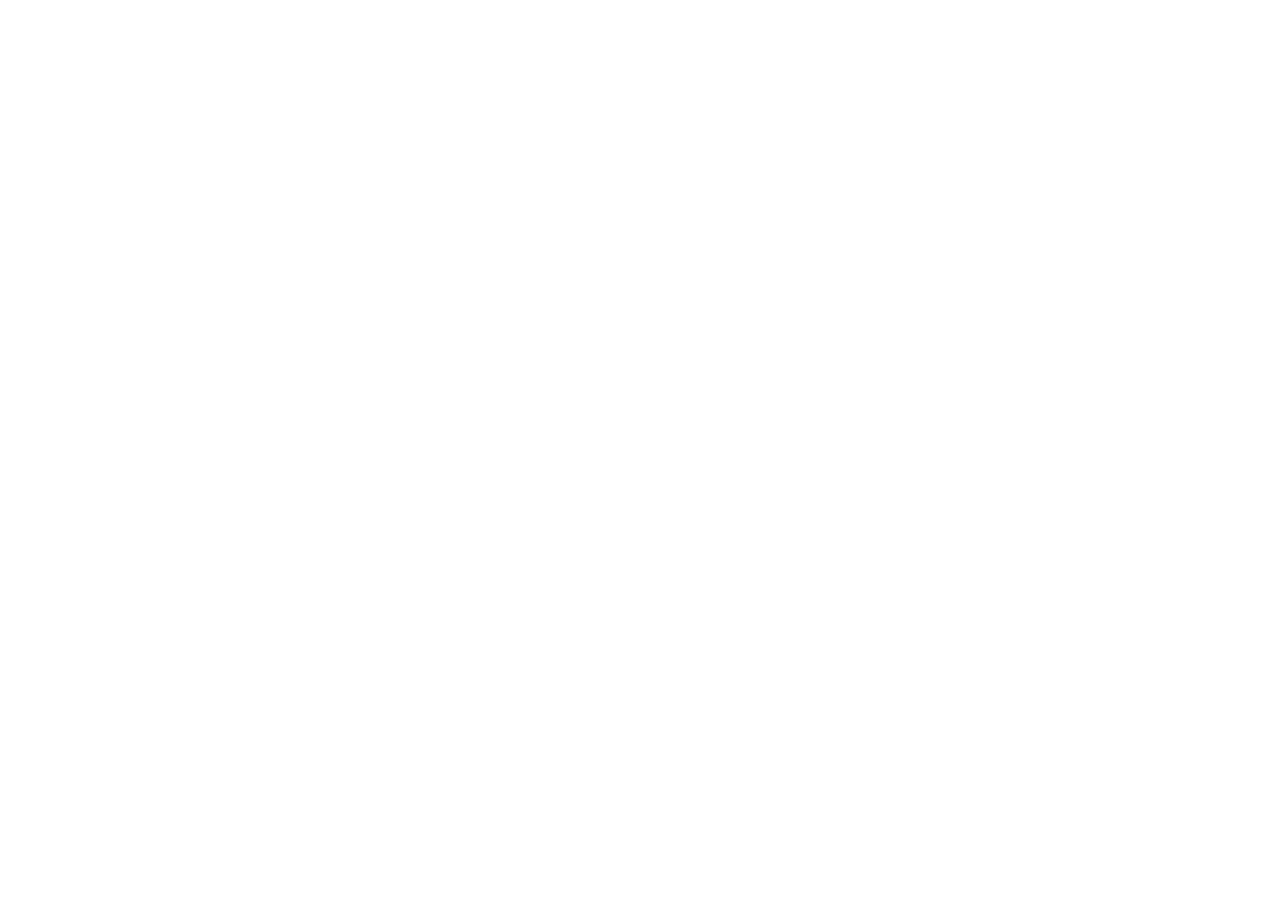
==== index.html @ 5cb9a8c4 "Estrutura das pastas criado." ====
<!DOCTYPE html>
<html lang="pt-br">
<head>
    <meta charset="UTF-8">
    <meta http-equiv="X-UA-Compatible" content="IE=edge">
    <meta name="viewport" content="width=device-width, initial-scale=1.0">
    <title>Projeto Redes Sociais</title>
</head>
<body>
    
</body>
</html>
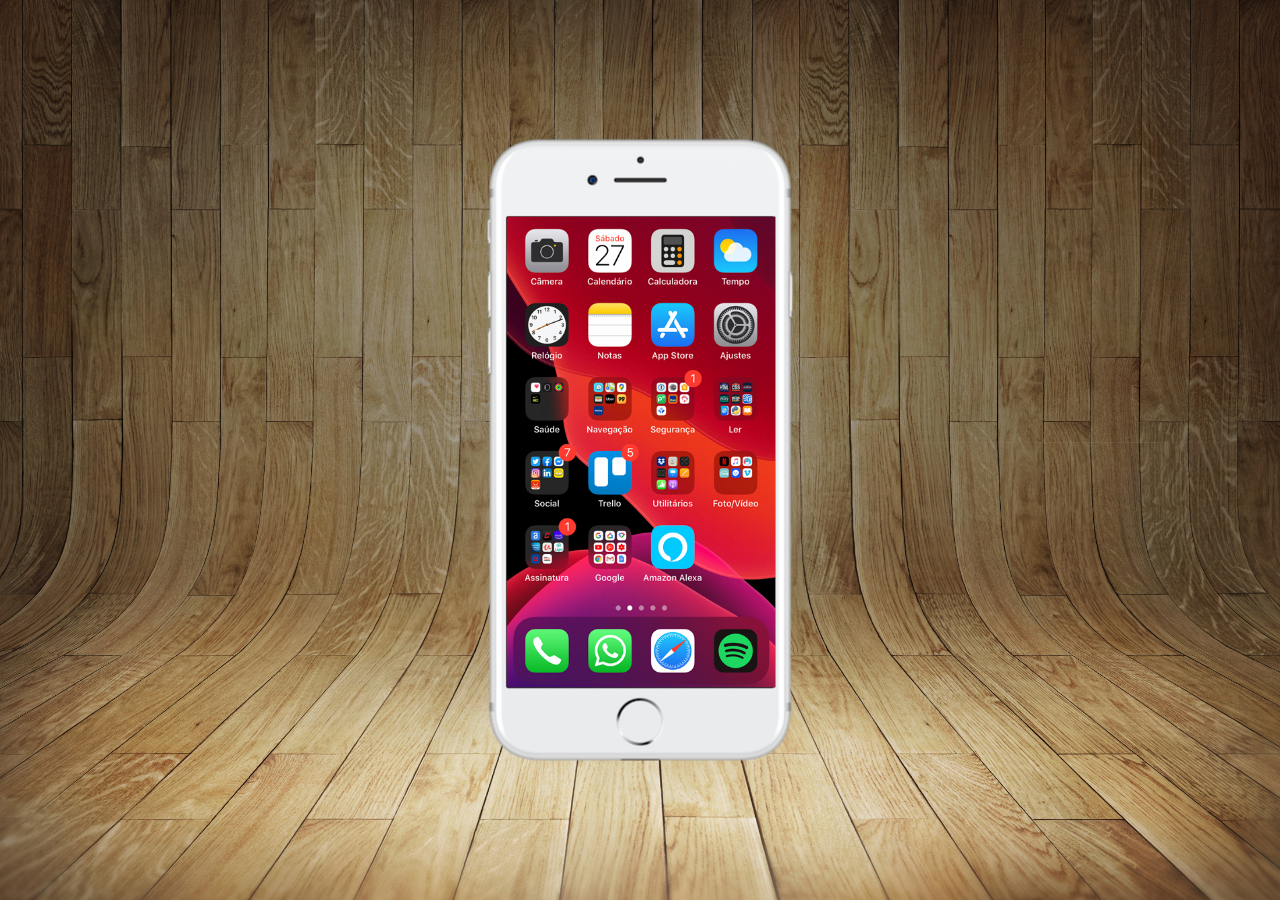
==== commit 909919e3: "Básico da página" ====
--- a/index.html
+++ b/index.html
@@ -4,9 +4,21 @@
     <meta charset="UTF-8">
     <meta http-equiv="X-UA-Compatible" content="IE=edge">
     <meta name="viewport" content="width=device-width, initial-scale=1.0">
+    <link rel="stylesheet" href="./styles/style.css">
+    <link rel="shortcut icon" href="favicon.ico" type="image/x-icon">
     <title>Projeto Redes Sociais</title>
 </head>
 <body>
-    
+    <main>
+        
+        <section id="phone">
+            <iframe src="./pages/home.html" frameborder="0" name="screen" id="screen"></iframe>
+        </section>
+        
+        <section id="socials">
+            
+        </section>
+
+    </main>
 </body>
 </html>--- a/styles/style.css
+++ b/styles/style.css
@@ -0,0 +1,45 @@
+@charset "UTF-8";
+
+* {
+    margin: 0;
+    padding: 0;
+    font-family: Arial, Helvetica, sans-serif;
+}
+
+html, body {
+    height: 100vh;
+    width: 100vw;
+    background-color: black;
+}
+
+body {
+    background: url('../images/fundo-madeira.jpg') no-repeat top center;
+    background-size: cover;
+    background-attachment: fixed;
+}
+
+main {
+    height: 100vh;
+    position: relative;
+}
+
+section#phone {
+
+    position: absolute;
+    top: 50%;
+    left: 50%;
+    transform: translate(-50%, -50%);
+
+    height: 627px;
+    width: 311px;
+
+    background: url('../images/frame-iphone.png') no-repeat;
+}
+
+iframe#screen {
+    position: relative;
+    top: 80px;
+    left: 22px;
+    width: 269px;
+    height: 471px;
+}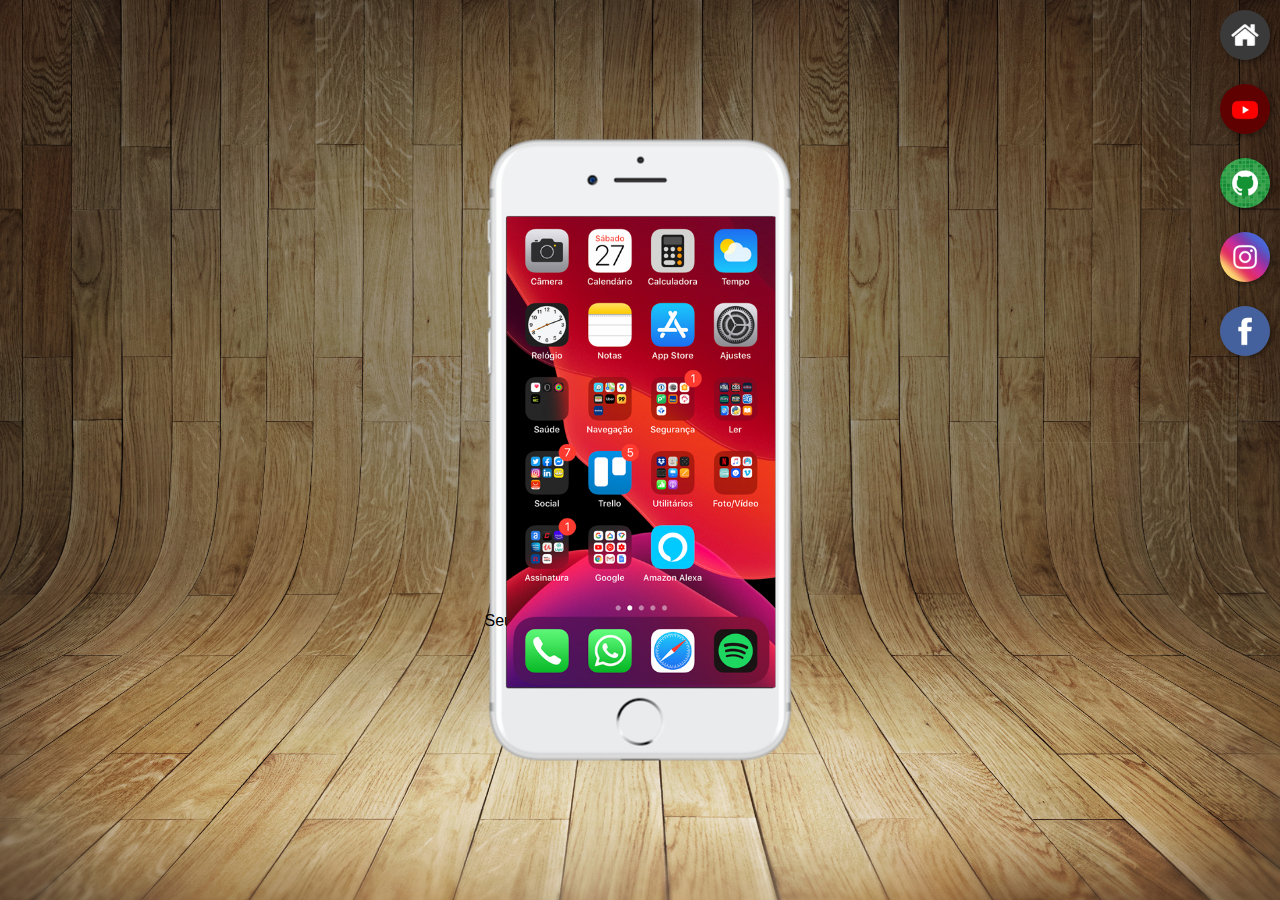
==== commit d194d2db: "Botões das redes sociais" ====
--- a/index.html
+++ b/index.html
@@ -13,10 +13,30 @@
         
         <section id="phone">
             <iframe src="./pages/home.html" frameborder="0" name="screen" id="screen"></iframe>
+            <p>Seu navegador não é compatível.</p>
         </section>
         
         <section id="socials">
+            <a href="#" target="screen">
+                <img src="./images/logo-home.jpg" alt="Home">
+            </a><br>
             
+            <a href="#" target="screen">
+                <img src="./images/logo-youtube.jpg" alt="Youtube">    
+            </a><br>
+            
+            <a href="#" target="screen">
+                <img src="./images/logo-github.jpg" alt="Github">
+            </a><br>
+
+            <a href="#" target="screen">
+                <img src="./images/logo-instagram.jpg" alt="Instagram">
+            </a><br>
+            
+            <a href="#" target="screen"></a><a href="#" target="screen">
+                <img src="./images/logo-facebook.jpg" alt="Facebook">
+            </a><br>
+
         </section>
 
     </main>
--- a/styles/style.css
+++ b/styles/style.css
@@ -36,10 +36,29 @@
     background: url('../images/frame-iphone.png') no-repeat;
 }
 
+section#socials {
+    text-align: right;
+}
+
+section#socials img {
+    width: 50px;
+    margin: 10px;
+    border-radius: 50%;
+    box-shadow: 2px 2px 5px rgba(0, 0, 0, 0.400);
+    box-sizing: border-box;
+}
+
+section#socials img:hover {
+    border: 2px solid black;
+    transform: translate(-3px, -3px);
+    box-shadow: 5px 5px 10px rgba(0, 0, 0, 0623);
+    transition: transform .3s;
+}
+
 iframe#screen {
     position: relative;
     top: 80px;
     left: 22px;
     width: 269px;
     height: 471px;
-}+}
